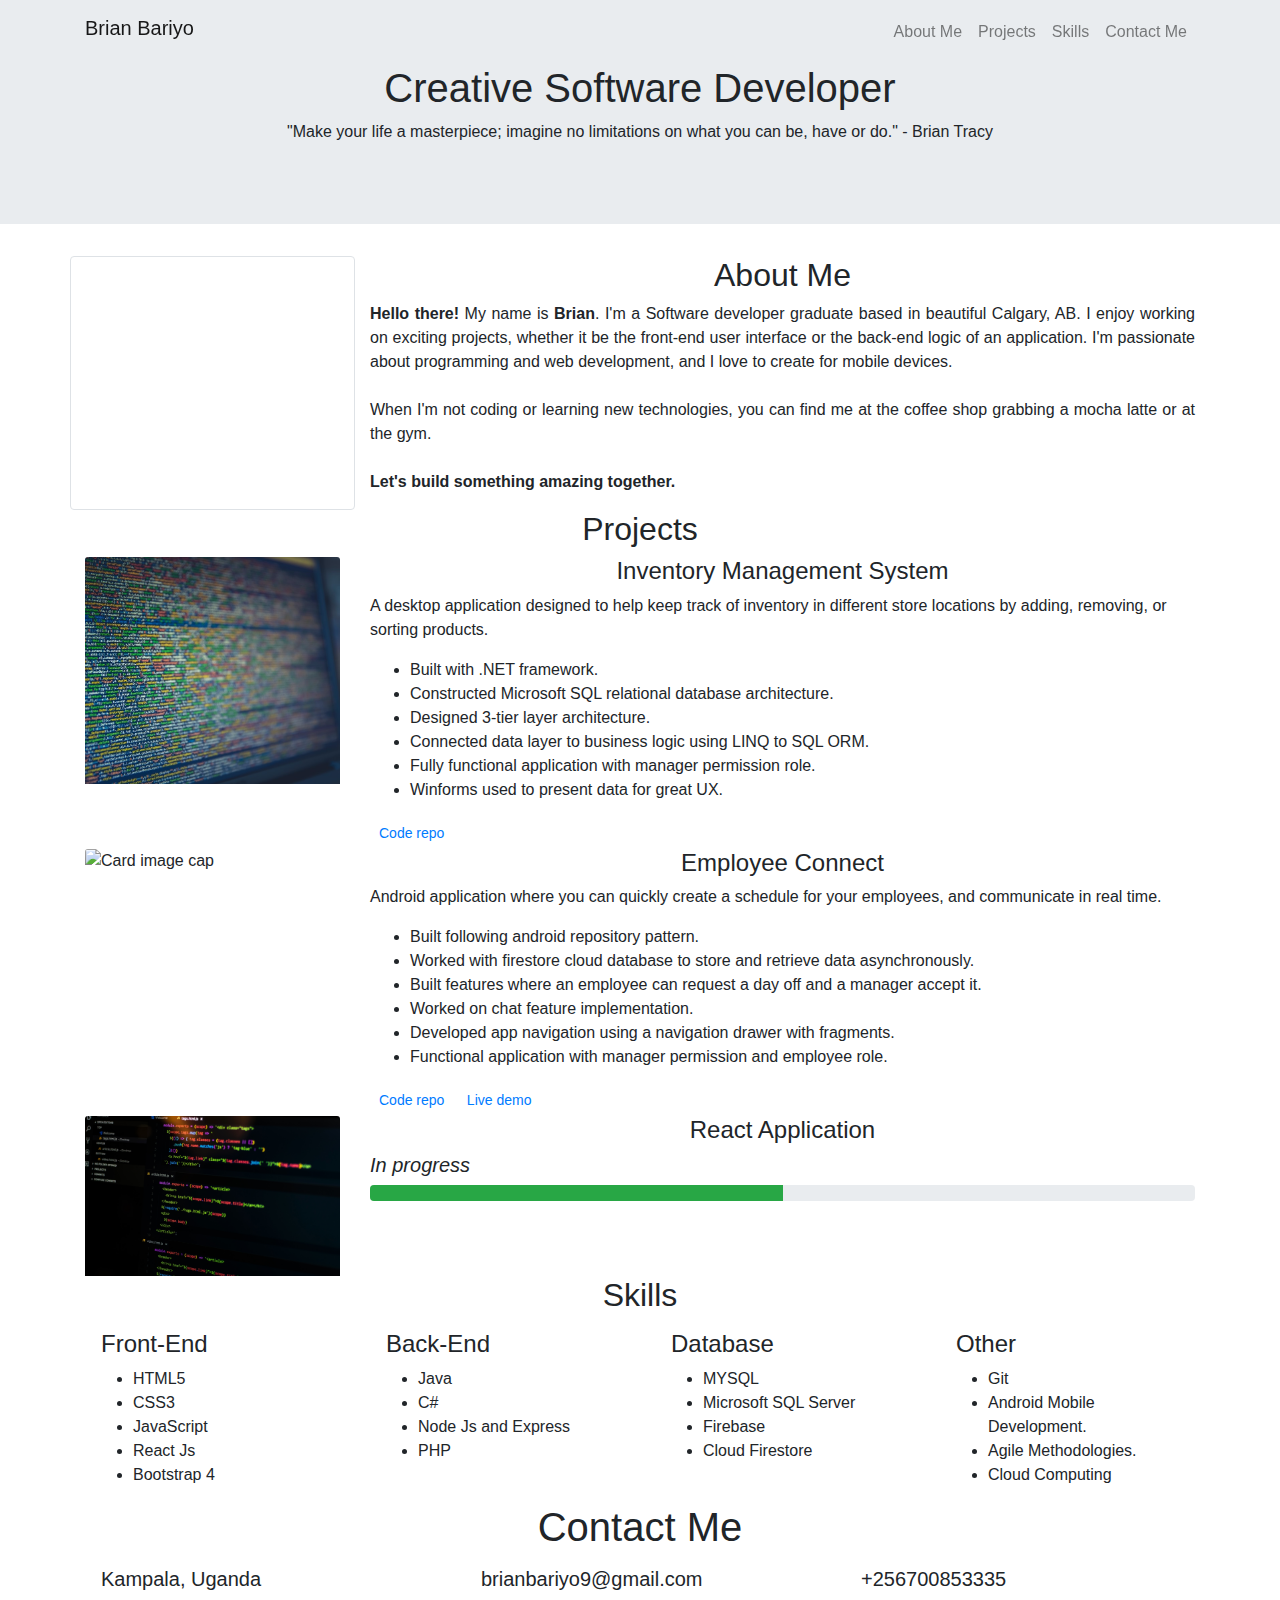
==== index.html @ 261d6381 "changes" ====
<!DOCTYPE html>
<html lang="en">

<head>
    <meta charset="UTF-8">
    <meta name="viewport" content="width=device-width, initial-scale=1.0">
    <meta http-equiv="X-UA-Compatible" content="ie=edge">
    <title>Brian Bariyo</title>
    <link rel="stylesheet" href="https://maxcdn.bootstrapcdn.com/bootstrap/4.0.0/css/bootstrap.min.css" integrity="sha384-Gn5384xqQ1aoWXA+058RXPxPg6fy4IWvTNh0E263XmFcJlSAwiGgFAW/dAiS6JXm"
        crossorigin="anonymous">
    <link rel="stylesheet" href="https://use.fontawesome.com/releases/v5.8.2/css/all.css" integrity="sha384-oS3vJWv+0UjzBfQzYUhtDYW+Pj2yciDJxpsK1OYPAYjqT085Qq/1cq5FLXAZQ7Ay"
        crossorigin="anonymous">
    <link rel="stylesheet" href="../css/styles.css">
    <link href="https://fonts.googleapis.com/css?family=Abril+Fatface|Lobster|Bad+Script|Open+Sans|Volkhov&display=swap"
        rel="stylesheet">

</head>

<body>
    <header>
        <nav class="navbar navbar-expand-lg navbar-light fixed-top" id="navigation">
            <div class="container">
                <h1 class="navbar-brand">Brian Bariyo</h1>
                <button class="navbar-toggler" id="button-toggler" type="button" data-toggle="collapse" data-target="#navbarSupportedContent"
                    aria-controls="navbarSupportedContent" aria-expanded="false" aria-label="Toggle navigation">
                    <span class="navbar-toggler-icon"></span>
                </button>
                <div class="collapse navbar-collapse" id="navbarSupportedContent">
                    <ul class="navbar-nav ml-lg-auto">
                        <li class="nav-item">
                            <a class="nav-link" href="#about-me">About Me<span class="sr-only">(current)</span></a>
                        </li>
                        <li class="nav-item">
                            <a class="nav-link" href="#projects">Projects</a>
                        </li>
                        <li class="nav-item">
                            <a class="nav-link" href="#skills">Skills</a>
                        </li>
                        <li class="nav-item">
                            <a class="nav-link" href="#contact-me">Contact Me</a>
                        </li>
                    </ul>
                </div>
            </div>
        </nav>
    </header>
    <div class="jumbotron jumbotron-fluid height100p banner" id="landing-img">
        <div class="container height">
            <div class="contentBox height">
                <div class="text-center">
                    <h1>Creative Software Developer</h1>
                    <p id="caption">"Make your life a masterpiece; imagine no limitations on what you can be, have or
                        do." - Brian Tracy</p>
                </div>
            </div>
        </div>
    </div>
    <section class="section-about" id="about-me">
        <div class="container">
            <div id="about-me-box">
                <div class="row">
                    <img class="col-lg-3 col-md-5 img-thumbnail img-responsive" src="../../images/about-me.jpeg" alt="">
                    <div class="col-lg-9 col-lg-9 col-md-7 col-sm-8">
                        <h2 class="headerText text-center">About Me</h2>
                        <p class="text-justify"><b>Hello there!</b> My name is <b>Brian</b>. I'm a Software developer
                            graduate based in
                            beautiful Calgary, AB. I enjoy working on exciting projects, whether it be the front-end
                            user interface or the back-end logic of an application.
                            I'm passionate about programming and web development, and I love to create for mobile
                            devices.
                            <br>
                            <br>
                            When I'm not coding or learning new technologies, you can find me at the coffee shop
                            grabbing a mocha latte or at the gym.
                            <br>
                            <br>
                            <b>Let's build something amazing together.</b>
                        </p>
                    </div>
                </div>
            </div>
        </div>
    </section>
    <section class="section-projects" id="projects">
        <div class="container">
            <div class="row">
                <div class="col-sm-12">
                    <div class="headerText text-center">
                        <h2>Projects</h2>
                    </div>
                </div>
            </div>
            <div class="row">
                <div class="col-lg-3 col-md-5">
                    <img class="card-img-top image-box-project img-responsive" src="../../images/resized2.jpg" alt="Card image cap">
                </div>
                <div class="col-lg-9 col-md-7 box-project">
                    <h4 class="text-center">Inventory Management System</h4>
                    <div class="card-text">
                        <p>A desktop application designed to help keep track of inventory in different store
                            locations
                            by adding, removing, or sorting products.</p>
                        <ul>
                            <li>Built with .NET framework.</li>
                            <li>Constructed Microsoft SQL relational database architecture.</li>
                            <li>Designed 3-tier layer architecture. </li>
                            <li>Connected data layer to business logic using LINQ to SQL ORM.</li>
                            <li>Fully functional application with manager permission role.</li>
                            <li>Winforms used to present data for great UX.</li>
                        </ul>
                    </div>
                    <a href="https://github.com/PabloWinter/Inventory-Management-System" class="btn btn-sm"><i class="fab fa-github"></i>
                        Code repo</a>
                </div>
                <div class="col-lg-3 col-md-5">
                    <img class="card-img-top image-box-project img-responsive" src="../../images/employee-connect.jpeg" alt="Card image cap">
                </div>
                <div class="col-lg-9 col-md-7 box-project">
                    <h4 class="text-center">Employee Connect</h4>
                    <div class="card-text">
                        <p>Android application where you can quickly create a schedule for your employees, and
                            communicate in real time.</p>
                        <ul>
                            <li>Built following android repository pattern.</li>
                            <li>Worked with firestore cloud database to store and retrieve data asynchronously.</li>
                            <li>Built features where an employee can request a day off and a manager accept it.</li>
                            <li>Worked on chat feature implementation.</li>
                            <li>Developed app navigation using a navigation drawer with fragments.</li>
                            <li>Functional application with manager permission and employee role.</li>
                        </ul>
                    </div>
                    <a href="https://github.com/PabloWinter/Employee-Connect" class="btn btn-sm"><i class="fab fa-github"></i>
                        Code repo</a>
                    <a href="https://play.google.com/store/apps/details?id=ca.bvc.employeeconnect" class="btn btn-sm"><i
                            class="fas fa-wifi"></i> Live demo</a>
                </div>
                <div class="col-lg-3 col-md-5">
                    <img class="card-img-top image-box-project img-responsive" src="../../images/reactApp.jpg" alt="Card image cap">
                </div>
                <div class="col-lg-9 col-md-7 box-project">
                    <h4 class="text-center">React Application</h4>
                    <div class="card-text">

                    </div>
                    <h5><i>In progress</i></h5>
                    <div class="progress">
                        <div class="progress-bar bg-success" role="progressbar" style="width: 50%" aria-valuenow="25" aria-valuemin="0" aria-valuemax="100"></div>
                    </div>
                </div>
            </div>
        </div>
    </section>

    <section class="section-skills" id="skills">
        <div class="container">
            <div class="row">
                <div class="col-sm-12">
                    <div class="headerText text-center skills-height">
                        <h2>Skills</h2>
                    </div>
                </div>
                <div class="col-lg-3 col-md-6">
                    <div class="skills-box">
                        <div class="d-flex flex-row">
                            <i class="fas fa-code fa-2x m-1"></i>
                            <div class="d-flex flex-column">
                                <img src="" alt="">
                                <h4 class="m-2">Front-End</h4>
                                <ul class="style-ul">
                                    <li>HTML5</li>
                                    <li>CSS3</li>
                                    <li>JavaScript</li>
                                    <li>React Js</li>
                                    <li>Bootstrap 4</li>
                                </ul>
                            </div>
                        </div>
                    </div>
                </div>
                <div class="col-lg-3 col-md-6">
                    <div class="skills-box">
                        <div class="d-flex flex-row">
                            <i class="fas fa-tools fa-2x m-1"></i>
                            <div class="d-flex flex-column">
                                <h4 class="m-2">Back-End</h4>
                                <ul class="style-ul">
                                    <li>Java</li>
                                    <li>C#</li>
                                    <li>Node Js and Express</li>
                                    <li>PHP</li>
                                </ul>
                            </div>
                        </div>
                    </div>
                </div>
                <div class="col-lg-3 col-md-6">
                    <div class="skills-box">
                        <div class="d-flex flex-row">
                            <i class="fas fa-database fa-2x m-1"></i>
                            <div class="d-flex flex-column">
                                <h4 class="m-2">Database</h4>
                                <ul class="style-ul">
                                    <li>MYSQL</li>
                                    <li>Microsoft SQL Server</li>
                                    <li>Firebase</li>
                                    <li>Cloud Firestore</li>
                                </ul>
                            </div>
                        </div>
                    </div>
                </div>
                <div class="col-lg-3 col-md-6">
                    <div class="skills-box">
                        <div class="d-flex flex-row">
                            <i class="fas fa-mobile-alt fa-2x m-1"></i>
                            <div class="d-flex flex-column">
                                <h4 class="m-2">Other</h4>
                                <ul class="style-ul">
                                    <li>Git</li>
                                    <li>Android Mobile Development.</li>
                                    <li>Agile Methodologies.</li>
                                    <li>Cloud Computing</li>
                                </ul>
                            </div>
                        </div>
                    </div>
                </div>
            </div>
        </div>
    </section>

    <section class="section-contact" id="contact-me">
        <div class="container">
            <div class="row">
                <div class="col-sm-12 headerText text-center contactHeader">
                    <h1>Contact Me</h1>
                </div>
                <div class="col-lg-4 col-md-7 col-sm-12">
                    <div class="contact-me-box">
                        <div class="d-flex flex-row">
                            <i class="fas fa-map-marker-alt fa-2x m-1"></i>
                            <h5 class="m-2">Kampala, Uganda</h5>
                        </div>
                    </div>
                </div>
                <div class="col-lg-4 col-md-7 col-sm-12">
                    <div class="contact-me-box">
                        <div class="d-flex flex-row">
                            <i class="fas fa-envelope fa-2x m-1"></i>
                            <h5 class="m-2">brianbariyo9@gmail.com</h5>
                        </div>
                    </div>
                </div>
                <div class="col-lg-4 col-md-7 col-sm-12">
                    <div class="contact-me-box">
                        <div class="d-flex flex-row">
                            <i class="fas fa-mobile-alt fa-2x m-1"></i>
                            <h5 class="m-2">+256700853335</h5>
                        </div>
                    </div>
                </div>
                <div class="col-sm-12 text-center home-nav">
                    <a href="#landing-img" class="btn- btn-success button-up"><i class="fas fa-angle-up fa-2x"></i></a>
                </div>
            </div>
        </div>
    </section>
    <footer>
        <div class="container">
            <div class="row">
                <div class="col-md-12 col-sm-12">
                    <ul class="text-center">
                        <li class="mt-4 mr-4"><a href="https://github.com/BRAGGZ9/"><i class="fab fa-github fa-2x"></i></a></li>
                    </ul>
                </div>
            </div>
        </div>
    </footer>

    <script src="https://code.jquery.com/jquery-3.2.1.slim.min.js" integrity="sha384-KJ3o2DKtIkvYIK3UENzmM7KCkRr/rE9/Qpg6aAZGJwFDMVNA/GpGFF93hXpG5KkN"
        crossorigin="anonymous"></script>
    <script src="https://cdnjs.cloudflare.com/ajax/libs/popper.js/1.12.9/umd/popper.min.js" integrity="sha384-ApNbgh9B+Y1QKtv3Rn7W3mgPxhU9K/ScQsAP7hUibX39j7fakFPskvXusvfa0b4Q"
        crossorigin="anonymous"></script>
    <script src="https://maxcdn.bootstrapcdn.com/bootstrap/4.0.0/js/bootstrap.min.js" integrity="sha384-JZR6Spejh4U02d8jOt6vLEHfe/JQGiRRSQQxSfFWpi1MquVdAyjUar5+76PVCmYl"
        crossorigin="anonymous"></script>
    <script src="https://unpkg.com/scrollreveal"></script>
    <script src="../js/navigation.js"></script>
</body>

</html>
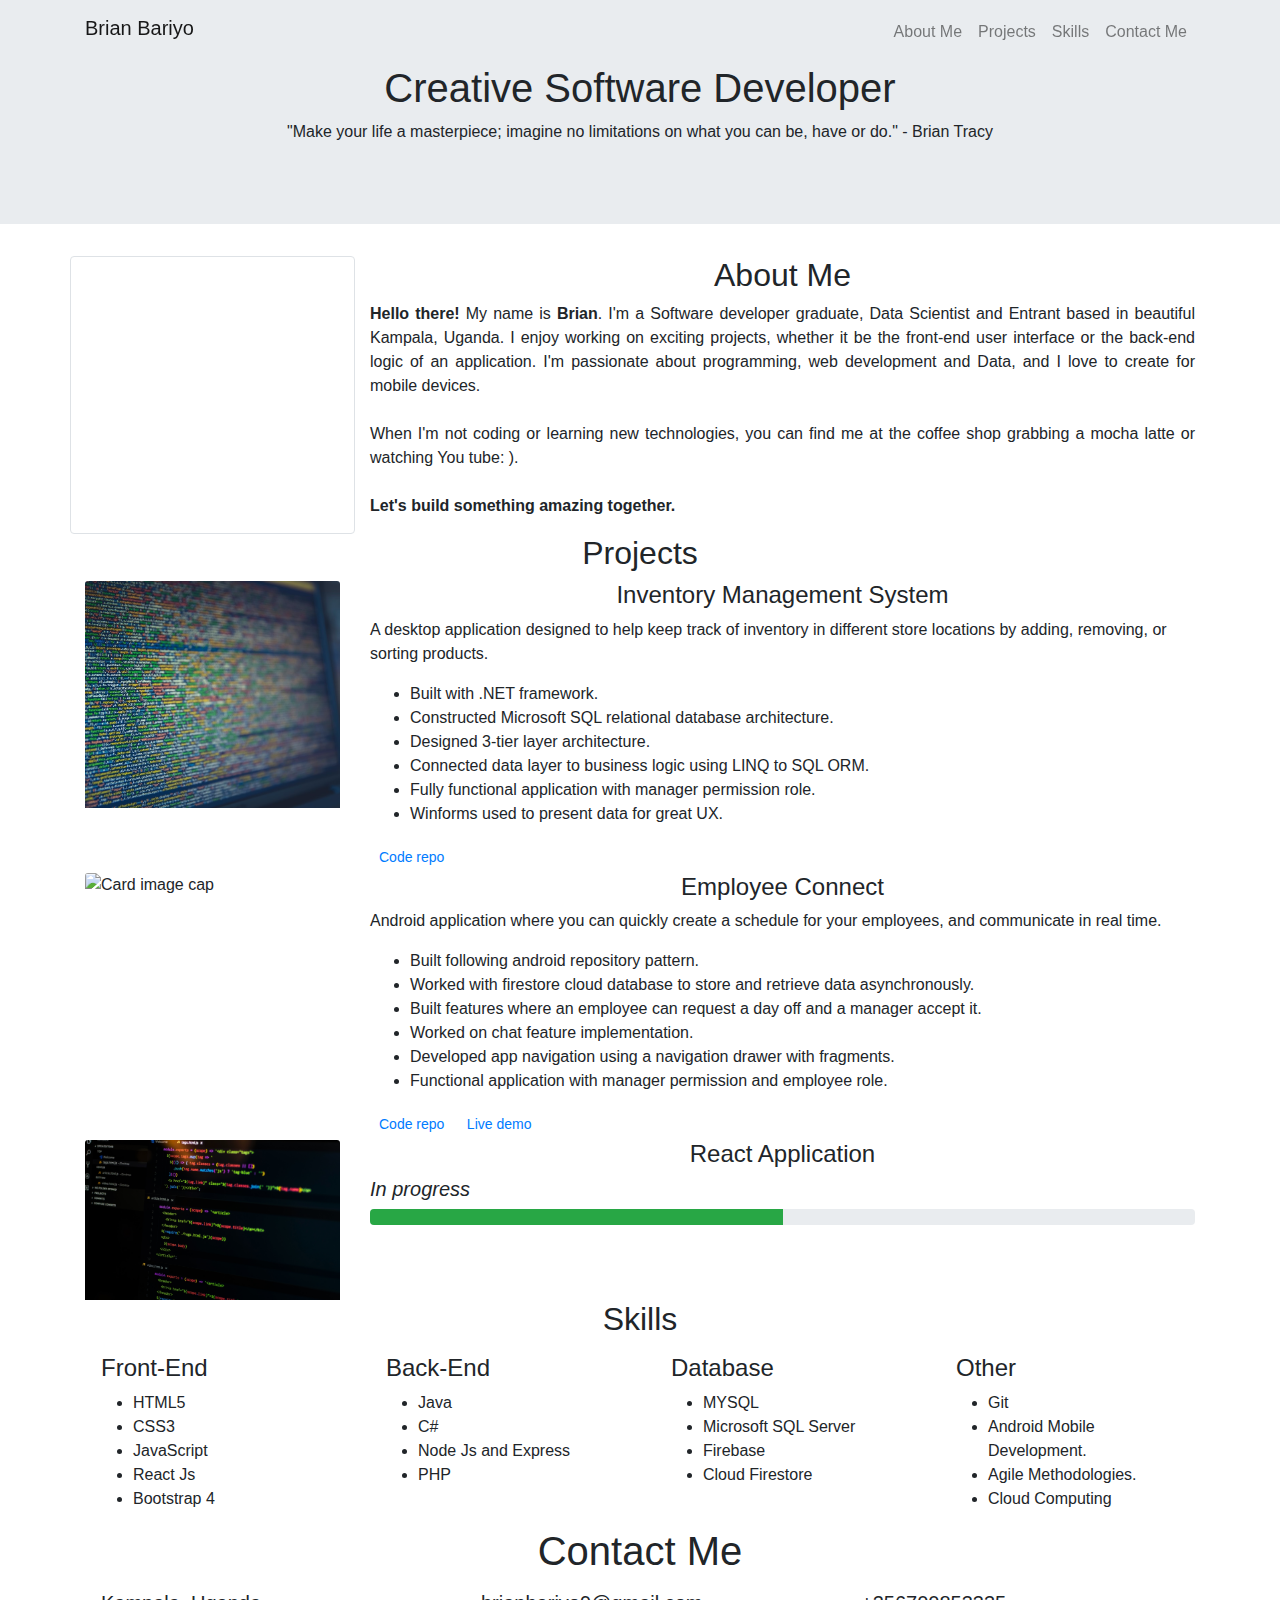
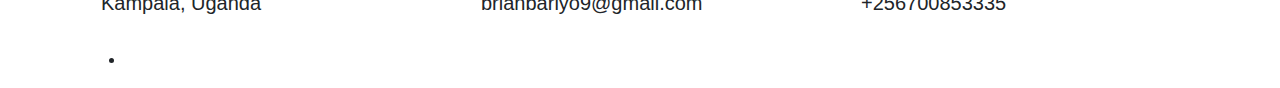
==== commit d04150cb: "love" ====
--- a/index.html
+++ b/index.html
@@ -63,15 +63,15 @@
                     <div class="col-lg-9 col-lg-9 col-md-7 col-sm-8">
                         <h2 class="headerText text-center">About Me</h2>
                         <p class="text-justify"><b>Hello there!</b> My name is <b>Brian</b>. I'm a Software developer
-                            graduate based in
-                            beautiful Calgary, AB. I enjoy working on exciting projects, whether it be the front-end
+                            graduate, Data Scientist and Entrant based in
+                            beautiful Kampala, Uganda. I enjoy working on exciting projects, whether it be the front-end
                             user interface or the back-end logic of an application.
-                            I'm passionate about programming and web development, and I love to create for mobile
+                            I'm passionate about programming, web development and Data, and I love to create for mobile
                             devices.
                             <br>
                             <br>
                             When I'm not coding or learning new technologies, you can find me at the coffee shop
-                            grabbing a mocha latte or at the gym.
+                            grabbing a mocha latte or watching You tube: ).
                             <br>
                             <br>
                             <b>Let's build something amazing together.</b>
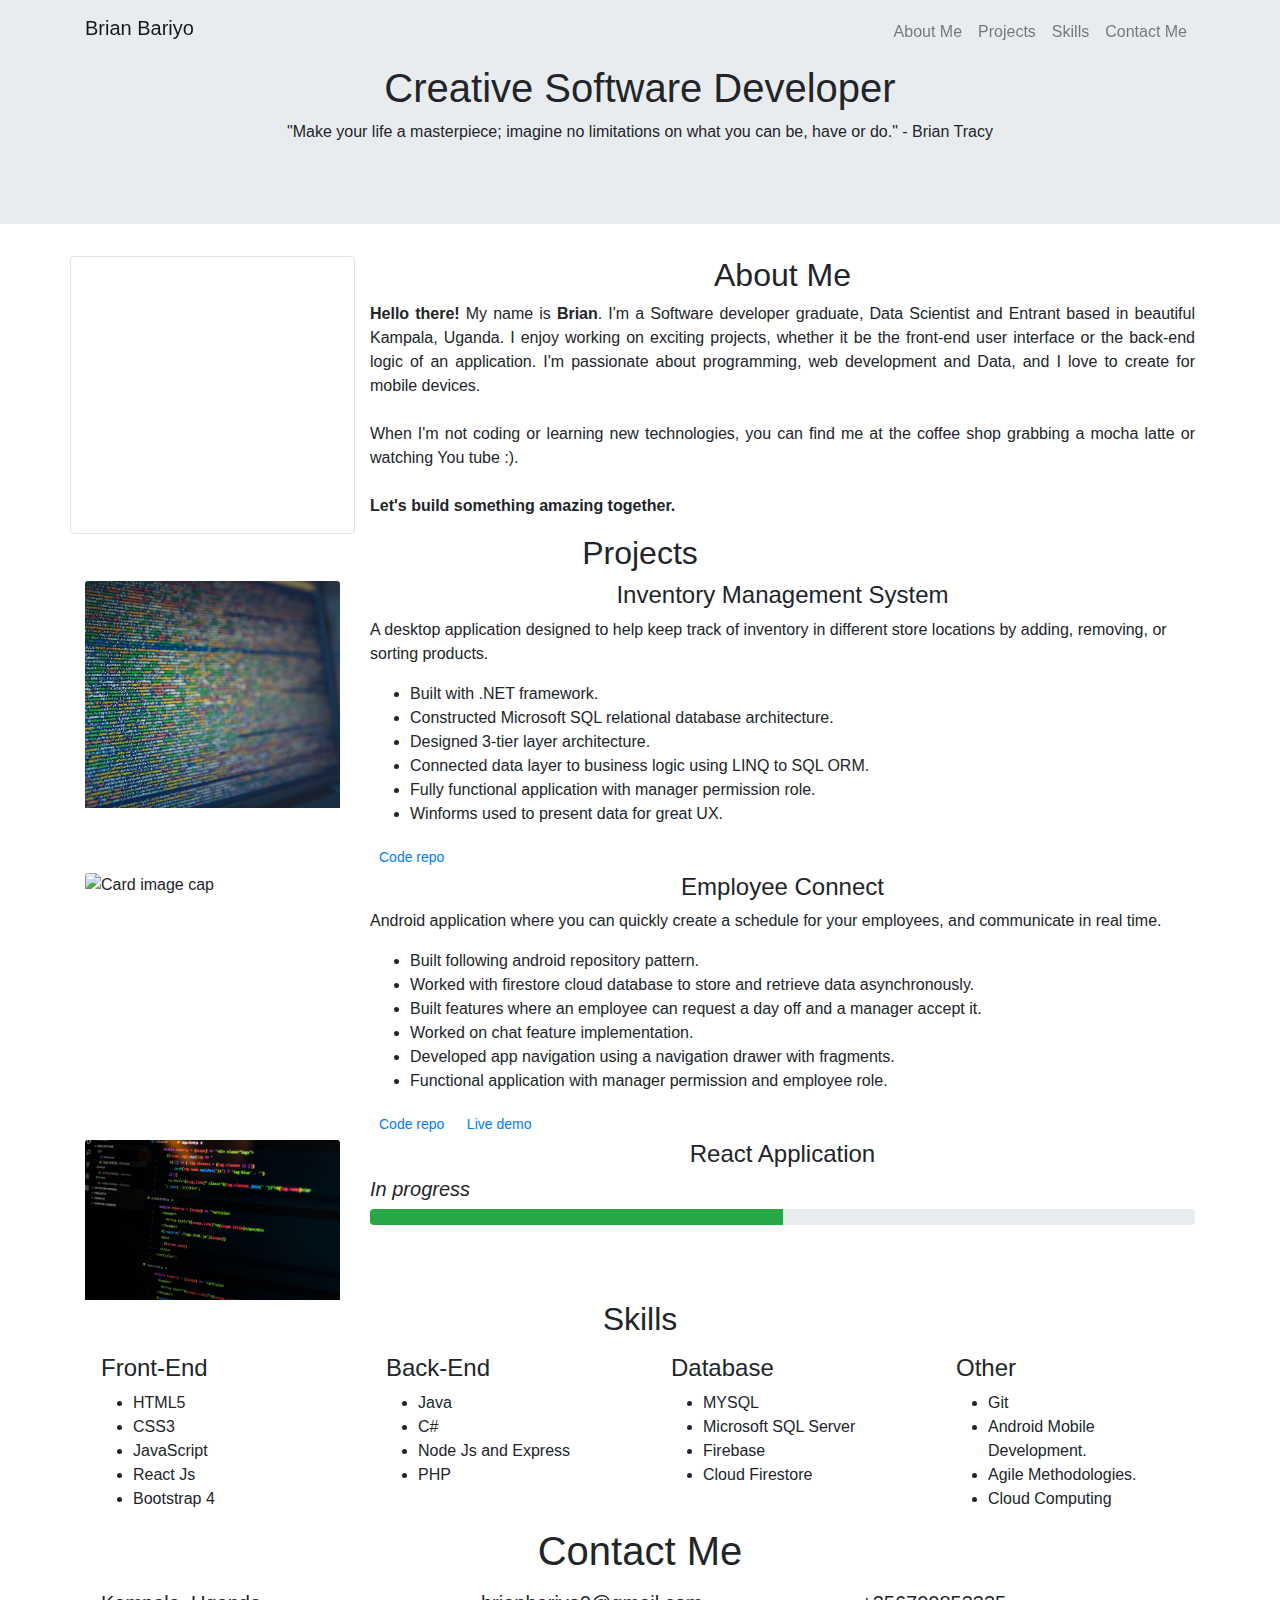
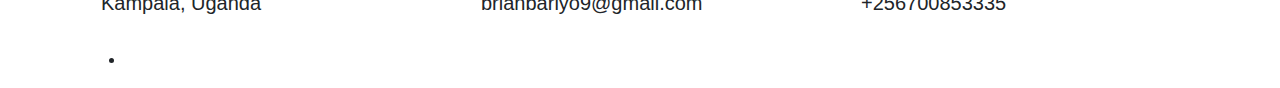
==== commit a84fea5b: "small" ====
--- a/index.html
+++ b/index.html
@@ -71,7 +71,7 @@
                             <br>
                             <br>
                             When I'm not coding or learning new technologies, you can find me at the coffee shop
-                            grabbing a mocha latte or watching You tube: ).
+                            grabbing a mocha latte or watching You tube :).
                             <br>
                             <br>
                             <b>Let's build something amazing together.</b>
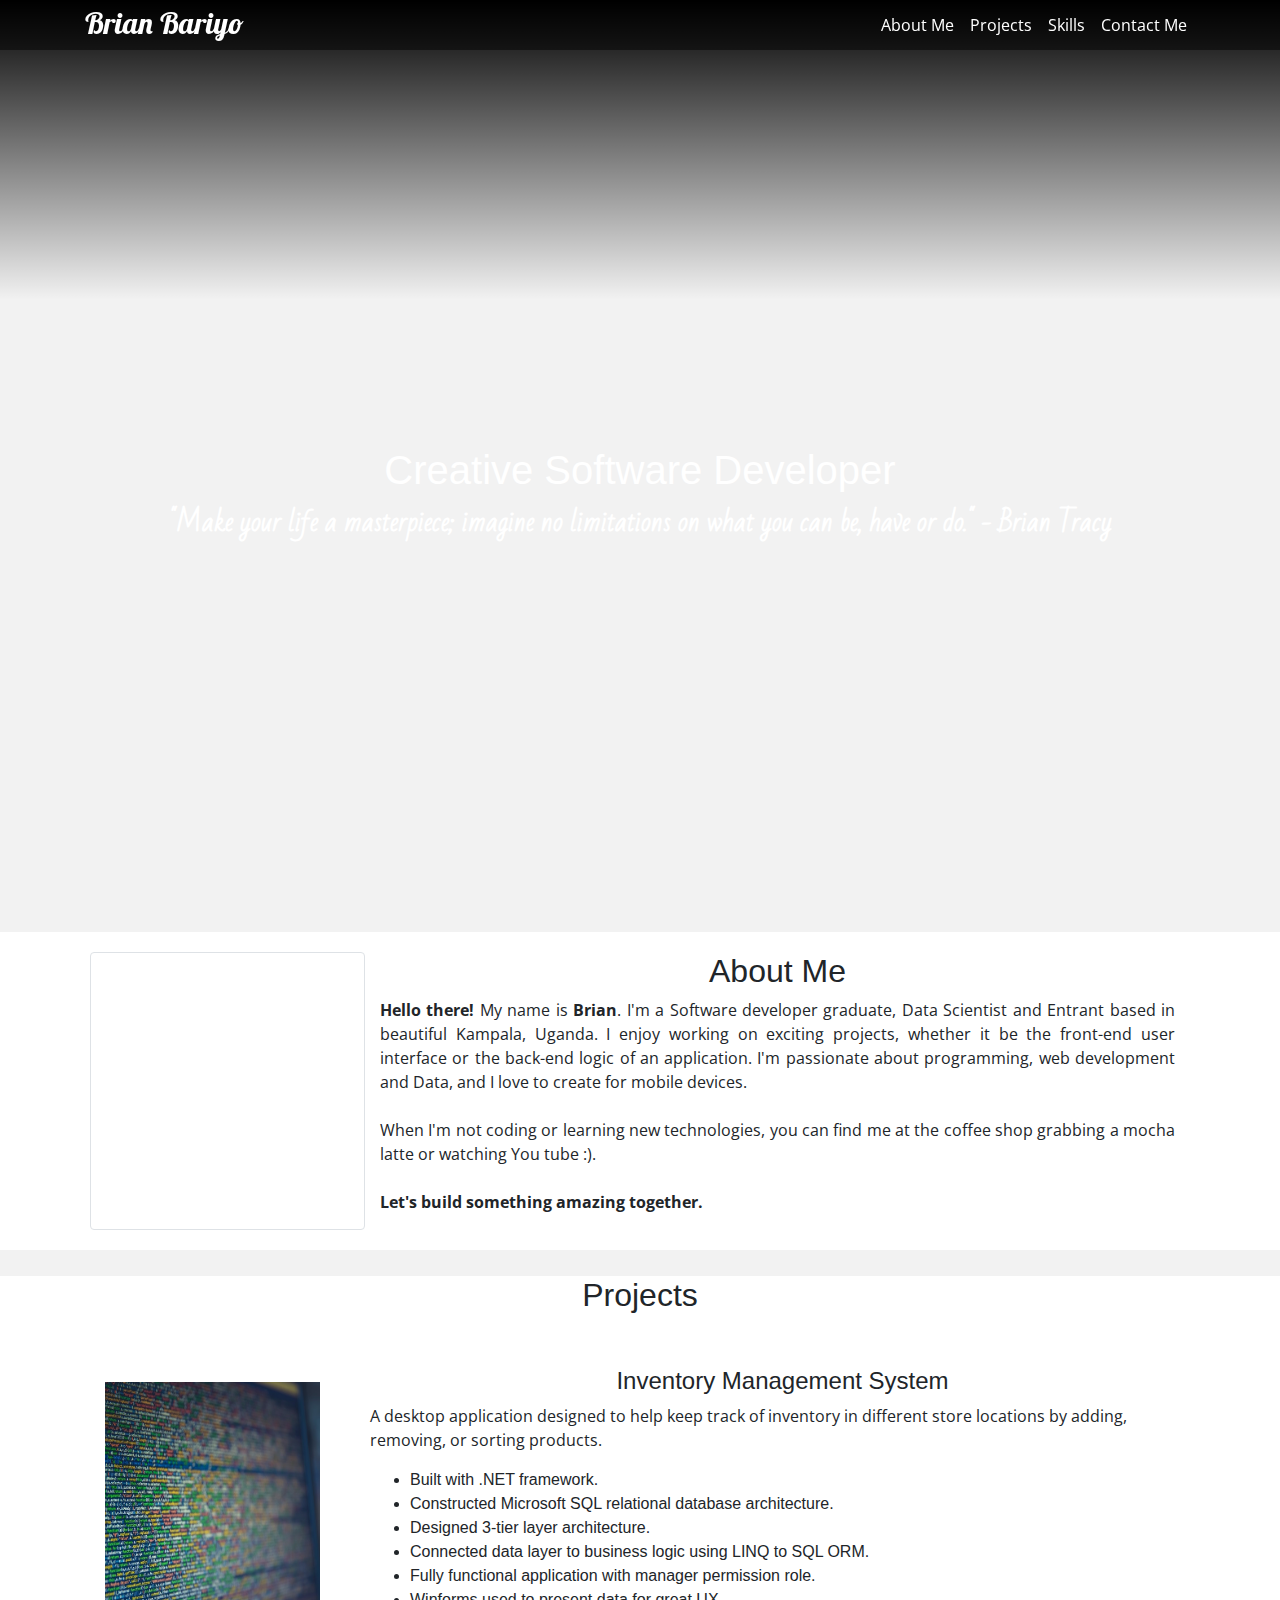
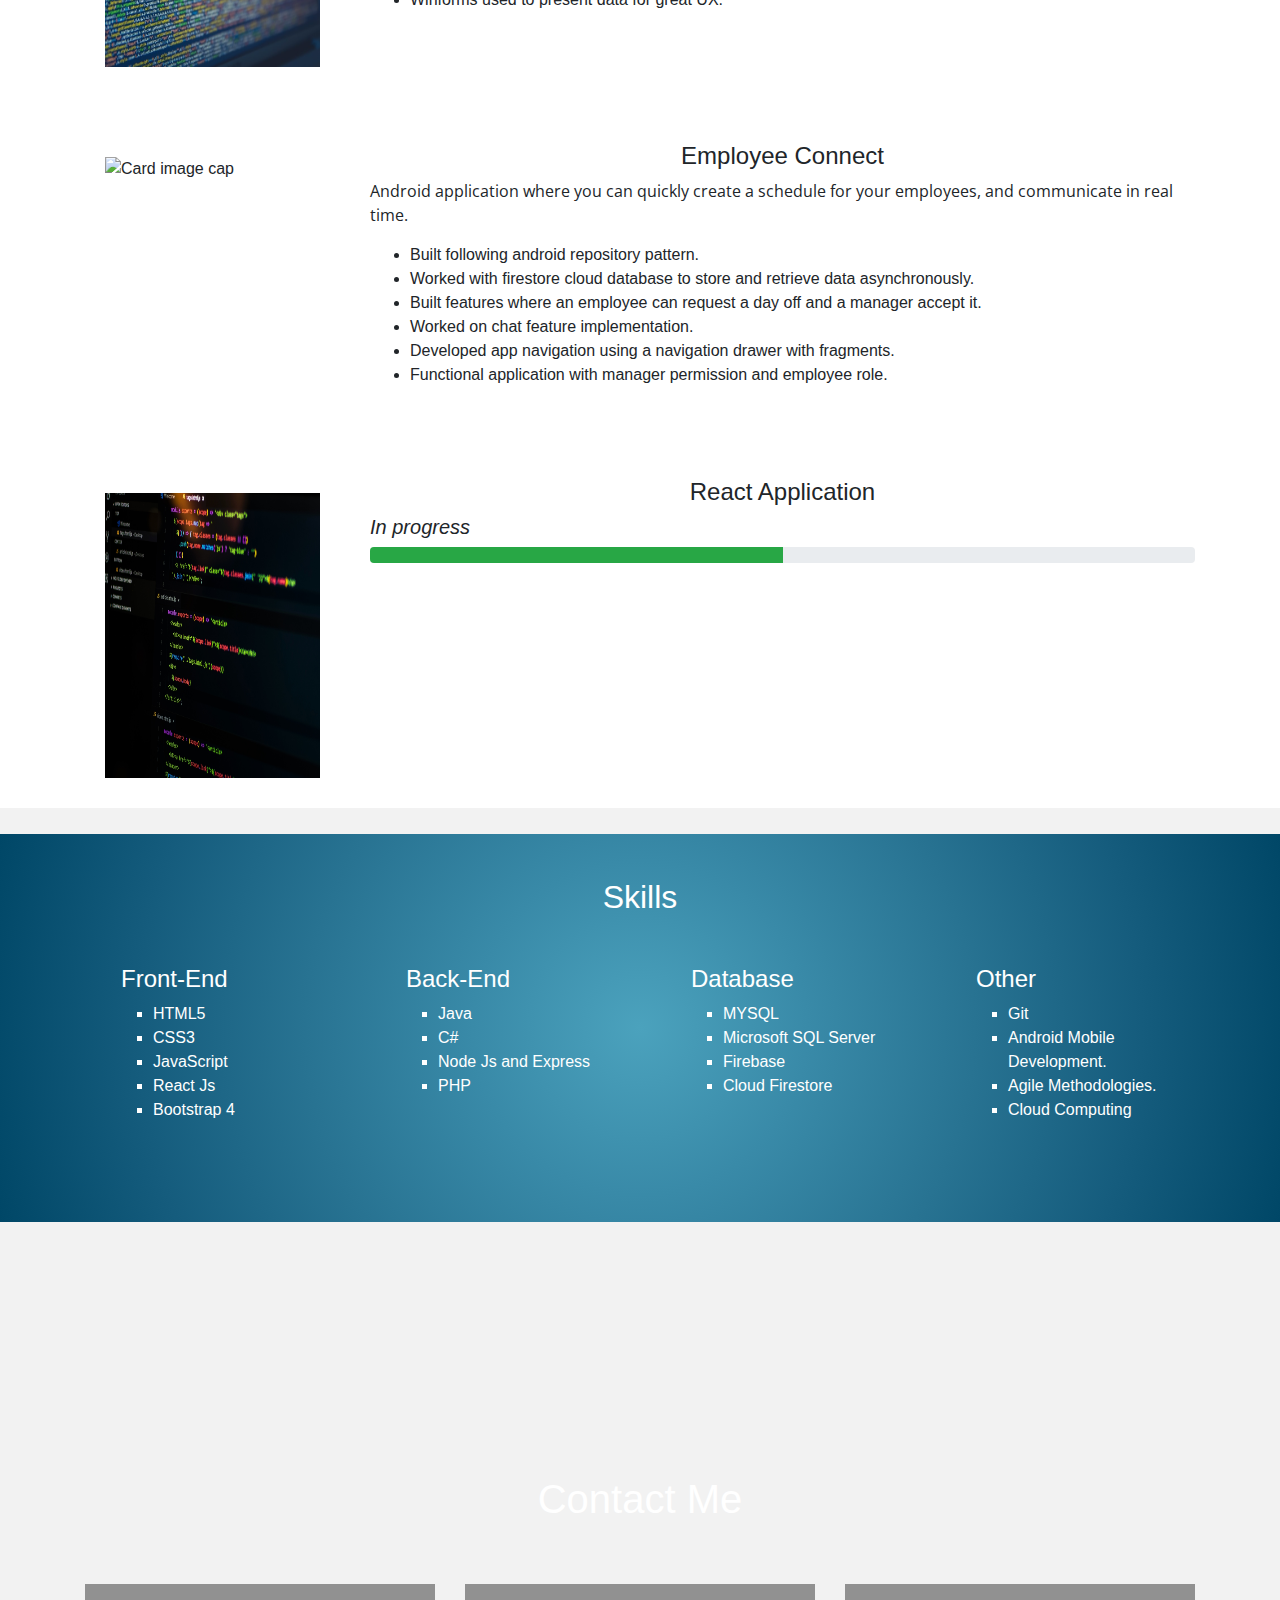
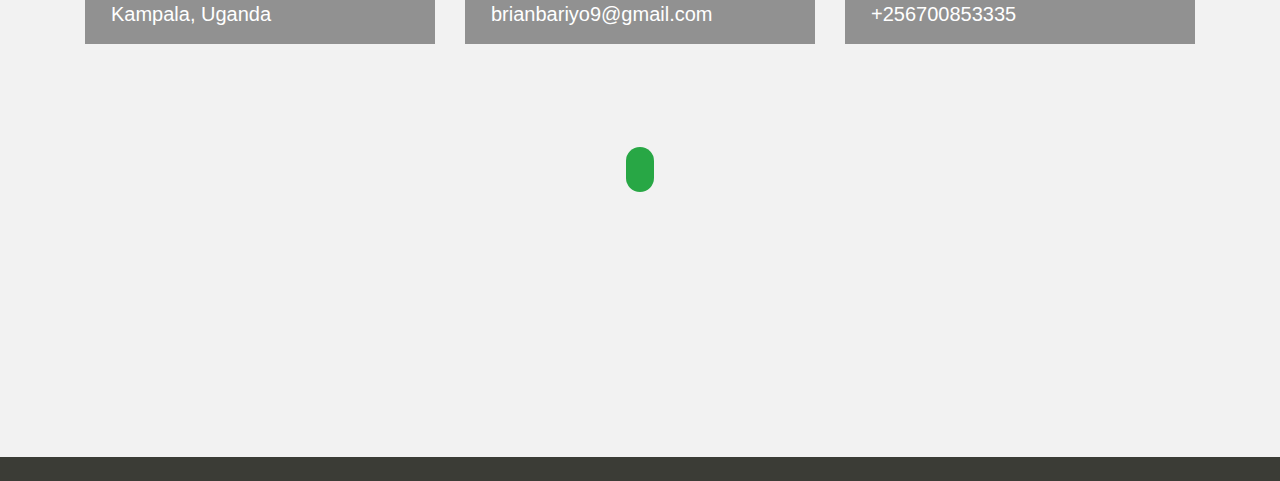
==== commit 72ae4411: "elimited" ====
--- a/index.html
+++ b/index.html
@@ -109,8 +109,7 @@
                             <li>Winforms used to present data for great UX.</li>
                         </ul>
                     </div>
-                    <a href="https://github.com/PabloWinter/Inventory-Management-System" class="btn btn-sm"><i class="fab fa-github"></i>
-                        Code repo</a>
+                    
                 </div>
                 <div class="col-lg-3 col-md-5">
                     <img class="card-img-top image-box-project img-responsive" src="../../images/employee-connect.jpeg" alt="Card image cap">
@@ -129,10 +128,7 @@
                             <li>Functional application with manager permission and employee role.</li>
                         </ul>
                     </div>
-                    <a href="https://github.com/PabloWinter/Employee-Connect" class="btn btn-sm"><i class="fab fa-github"></i>
-                        Code repo</a>
-                    <a href="https://play.google.com/store/apps/details?id=ca.bvc.employeeconnect" class="btn btn-sm"><i
-                            class="fas fa-wifi"></i> Live demo</a>
+                    
                 </div>
                 <div class="col-lg-3 col-md-5">
                     <img class="card-img-top image-box-project img-responsive" src="../../images/reactApp.jpg" alt="Card image cap">
--- a/css/styles.css
+++ b/css/styles.css
@@ -0,0 +1,513 @@
+body{
+    background: #F2F2F2;
+}
+
+p{
+    font-family: 'Open Sans', sans-serif;
+}
+
+.navbar-brand{
+    font-family: 'Lobster', cursive;
+    font-size: 30px;
+    color: white !important;
+    margin-top: 4px;
+}
+
+.nav-link{
+    font-size: 16px;
+    font-family: 'Open Sans', sans-serif;
+    color: white !important;
+}
+
+.nav-link:hover{
+    background-color: white;
+    color: #000 !important;
+    transition: 0.5s;
+}
+
+.active .nav-link{
+    background-color: white;
+    color: #000 !important;
+}
+
+#caption{
+    font-family: 'Bad Script', cursive;
+    font-size: 26px;
+    font-weight: bold;
+    margin-top: 1%;
+}
+
+header{
+    position: relative;
+    z-index: 1000000;
+}
+
+.navbar{
+    background: rgba(0, 0, 0, 0.5);
+    padding-top: 0px;
+    padding-bottom: 0px;
+    height: 50px;
+}
+
+#button-toggler{
+    background: #F2F2F2;
+    margin-top: -12px;
+    width: 55px;
+}
+
+.banner{
+    position: relative;
+    top: 0;
+    width: 100%;
+    height: 100vh;
+    background: url(../../images/city-landing.jpg);
+    background-attachment: fixed;
+    background-size: cover; 
+}
+
+.banner:before{
+    content: '';
+    position: absolute;
+    top: 0;
+    left: 0;
+    width: 100%;
+    height: 300px;
+    background: linear-gradient(#000, transparent);
+    pointer-events: none;
+}
+
+.height100p{
+    height: 100vh;
+}
+
+.height{
+    height: 100%;
+}
+
+.contentBox{
+    position: relative;
+    display: flex;
+    justify-content: center;
+    align-items: center;
+    text-align: center;
+    color: white;
+    margin-top: 52px; 
+}
+
+.section-about{
+    background: white;
+}
+
+.section-projects{
+    margin-top: 2%;
+    background: white;
+}
+
+.card-img-top{
+    height: 300px;
+}
+
+.section-skills{
+    margin-top: 2%;
+    background-image: radial-gradient(circle, #4ba2bd, #398aa8, #287392, #155c7d, #004767);
+    color: white;
+}
+
+.section-contact{
+    margin-top: 2%;
+    position: relative;
+    background: url(../../images/contact-background\ \(2\).jpg);
+    width: 100%;
+    height: 90vh;
+    background-attachment: fixed;
+    background-size: cover;
+}
+
+#about-me-box{
+    padding: 20px;
+}
+
+.image-box-project{
+    padding-top: 15px;
+    margin-top: 45px;
+    margin-bottom: 30px;
+    padding-left: 20px;
+    padding-right: 20px; 
+}
+
+.box-project{
+    margin-top: 45px;
+    margin-bottom: 30px;
+}
+
+.box-project a{
+    background: #000;
+    color: white;
+}
+
+.skills-box{
+    margin-top: 5%;
+    margin-bottom: 25%;
+    padding: 20px;
+}
+
+.skills-height{
+    margin-top: 4%;
+}
+
+ul.style-ul{
+    list-style-type: square;
+}
+
+.contactHeader{
+    margin-top: 20%;
+    color: white;
+}
+
+.contact-me-box{
+    margin-top: 15%;
+    padding: 10px;
+    font-size: 14px;
+    font-weight: bold;
+    color: white;
+    background: rgba(0, 0, 0, 0.4);
+}
+
+.home-nav{
+    margin-top: 10%;
+}
+
+.button-up{
+    border-radius: 50px;
+    padding: 14px;
+}
+
+footer{
+    background: #3B3C36;
+}
+
+footer ul{
+    list-style-type: none;
+}
+
+footer a{
+    color: white;
+}
+
+footer a:hover{
+    color: white;
+}
+
+@media screen and (max-width: 1024px){
+    #about-me-box{
+        padding: 10px;
+    }
+
+    #about-me-box img{
+        height: 290px;
+    }
+
+    .section-projects .image-box-project{
+        margin-top: 50px;
+        padding: 0px;
+    }
+    
+    .section-projects .box-project{
+        margin-bottom: 80px;
+        padding-left: 20px;
+        padding-right: 20px;     
+    }
+
+    .section-projects .box-project p{
+        text-align: justify;
+    }
+
+    .skills-box{
+        padding: 0px;
+    }
+}
+
+@media screen and (max-width: 768px){
+    .navbar-brand{
+        margin-top: -5px;
+    }
+
+    #navbarSupportedContent{
+        background: rgba(0, 0, 0, 0.5);
+        margin-right: -25px;
+        margin-left: -25px;
+    }
+
+    #navbarSupportedContent a{
+        padding-left: 15px;
+    }
+
+    .active .nav-link{
+        background-color: rgba(0, 0, 0, 0.5);
+        color: white !important;
+    }
+
+    #button-toggler{
+        margin-top: -6px;
+    }
+
+    #about-me-box{
+        padding: 10px;
+    }
+
+    #about-me-box img{
+        height: 345px;
+        margin-top: 15px;
+    }
+
+    .section-projects .image-box-project{
+        margin-top: 90px;
+        padding: 0px;
+    }
+    
+    .section-projects .box-project{
+        margin-bottom: 80px;
+        padding-left: 20px;
+        padding-right: 20px;     
+    }
+
+    .section-projects .box-project p{
+        text-align: justify;
+    }
+
+    .skills-box{
+        padding: 0px;
+    }
+
+    .contact-me-box{
+        margin-top: 7%;
+    }
+
+    .button-up{
+        border-radius: 50px;
+        padding: 14px;
+    }
+}
+
+@media screen and (min-width: 600px) and (max-width: 767px){
+    #about-me-box img{
+        height: 190px;
+        width: 30%;
+        margin-top: 50px;
+    }
+
+    .section-projects .image-box-project{
+        padding-left: 100px;
+        padding-right: 100px; 
+    }
+    
+    .section-projects .box-project{
+        padding-left: 110px;
+        padding-right: 110px;
+        margin-top: 0px;
+    }
+
+    .section-projects .box-project p{
+        text-align: justify;
+    }
+
+    .skills-box{
+        padding: 55px;
+    }
+}
+
+@media screen and (min-width: 425px) and (max-width: 599px){
+    #about-me-box{
+        padding: 55px;
+    }
+
+    #about-me-box img{
+        height: 370px;
+        width: 100%;
+    }
+
+    .section-projects .image-box-project{
+        margin-top: 30px;
+        padding-left: 55px;
+        padding-right: 55px; 
+    }
+    
+    .section-projects .box-project{
+        padding-left: 70px;
+        padding-right: 70px;
+        margin-top: 0px;
+    }
+
+    .section-projects .box-project p{
+        text-align: justify;
+    }
+
+    .skills-box{
+        padding: 55px;
+    }
+
+    .contactHeader{
+        margin-top: 30%;
+    }
+}
+
+@media screen and (min-width: 411px) and (max-width: 424px){
+    #about-me-box{
+        padding: 50px;
+    }
+
+    #about-me-box img{
+        height: 370px;
+        width: 100%;
+    }
+
+    .section-projects .image-box-project{
+        margin-top: 30px;
+        padding-left: 45px;
+        padding-right: 45px; 
+    }
+    
+    .section-projects .box-project{
+        padding-left: 60px;
+        padding-right: 60px;
+        margin-top: 0px;
+    }
+
+    .section-projects .box-project p{
+        text-align: justify;
+    }
+
+    .skills-box{
+        padding: 55px;
+    }
+
+    .contactHeader{
+        margin-top: 30%;
+    }
+}
+
+@media screen and (min-width: 375px) and (max-width: 410px){
+    #about-me-box{
+        padding: 35px;
+    }
+
+    #about-me-box img{
+        height: 345px;
+        width: 100%;
+    }
+    
+    .section-projects .image-box-project{
+        margin-top: 30px;
+        padding-left: 35px;
+        padding-right: 35px; 
+    }
+    
+    .section-projects .box-project{
+        padding-left: 50px;
+        padding-right: 50px;
+        margin-top: 0px;
+    }
+
+    .section-projects .box-project p{
+        text-align: justify;
+    }
+
+    .skills-box{
+        padding: 35px;
+    }
+
+    .contactHeader{
+        margin-top: 38%;
+    }
+}
+
+@media screen and (min-width: 360px) and (max-width: 374px){
+    #about-me-box{
+        padding: 35px;
+    }
+
+    #about-me-box img{
+        height: 345px;
+        width: 100%;
+    }
+
+    .section-projects .image-box-project{
+        margin-top: 30px;
+        padding-left: 35px;
+        padding-right: 35px;
+    }
+    
+    .section-projects .box-project{
+        padding-left: 50px;
+        padding-right: 50px;
+        margin-top: 0px;
+    }
+
+    .section-projects .box-project p{
+        text-align: justify;
+    }
+
+    .skills-box{
+        padding: 35px;
+    }
+
+    .contactHeader{
+        margin-top: 38%;
+    }
+}
+
+@media screen and (min-width: 320px) and (max-width: 359px){
+    .navbar-brand{
+        margin-top: -5px;
+    }
+
+    #button-toggler{
+        margin-top: -6px;
+    }
+
+    #navbarSupportedContent{
+        background: rgba(0, 0, 0, 0.5);
+    }
+
+    .active .nav-link{
+        background-color: rgba(0, 0, 0, 0.5);
+        color: white !important;
+    }
+
+    #about-me-box{
+        padding: 20px;
+    }
+
+    #about-me-box img{
+        height: 345px;
+        width: 100%;
+    }
+
+    .section-projects .image-box-project{
+        padding-left: 15px;
+        padding-right: 15px;
+        margin-top: 30px; 
+    }
+    
+    .section-projects .box-project{
+        padding-left: 35px;
+        padding-right: 35px;
+        margin-top: 0px;
+    }
+
+    .section-projects .box-project p{
+        text-align: justify;
+    }
+
+    .skills-box{
+        padding: 10px;
+    }
+
+    .contactHeader{
+        margin-top: 38%;
+    }
+
+    .contact-me-box{
+        margin-top: 15%;
+    }
+}